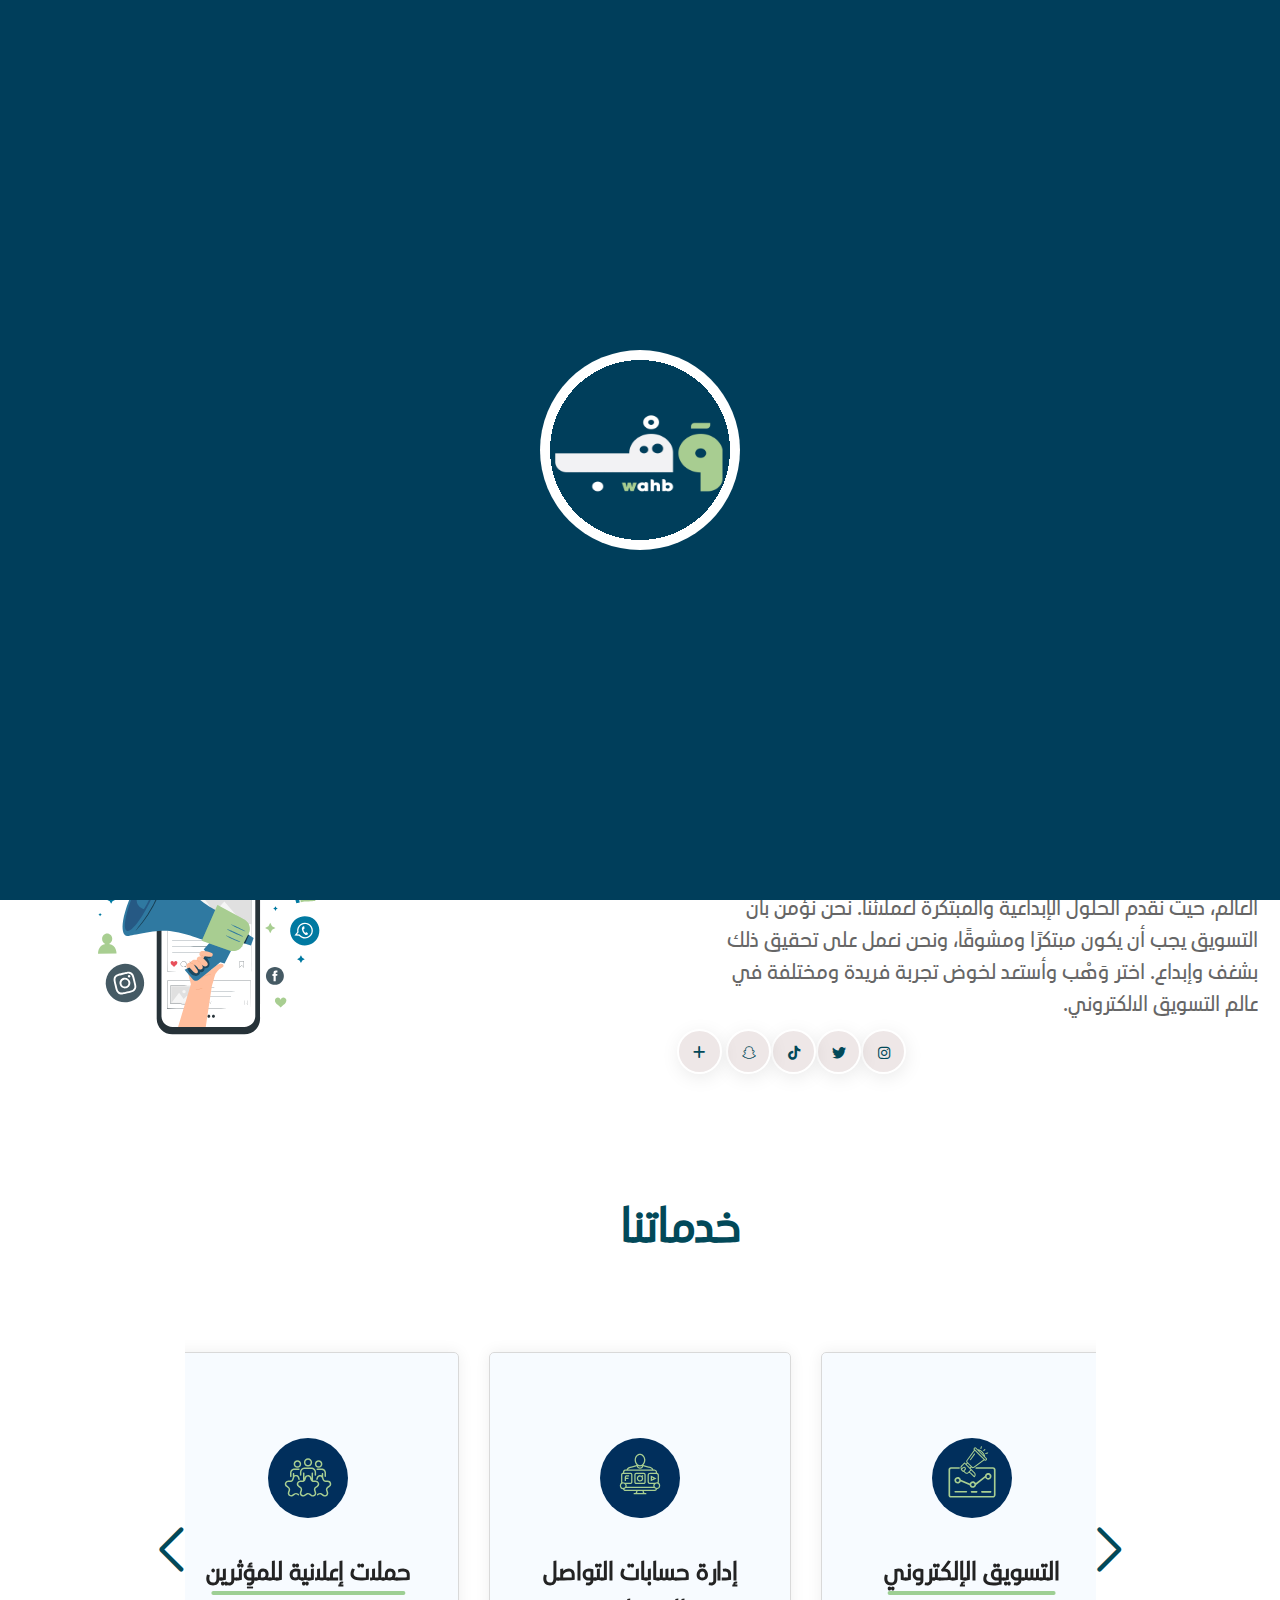
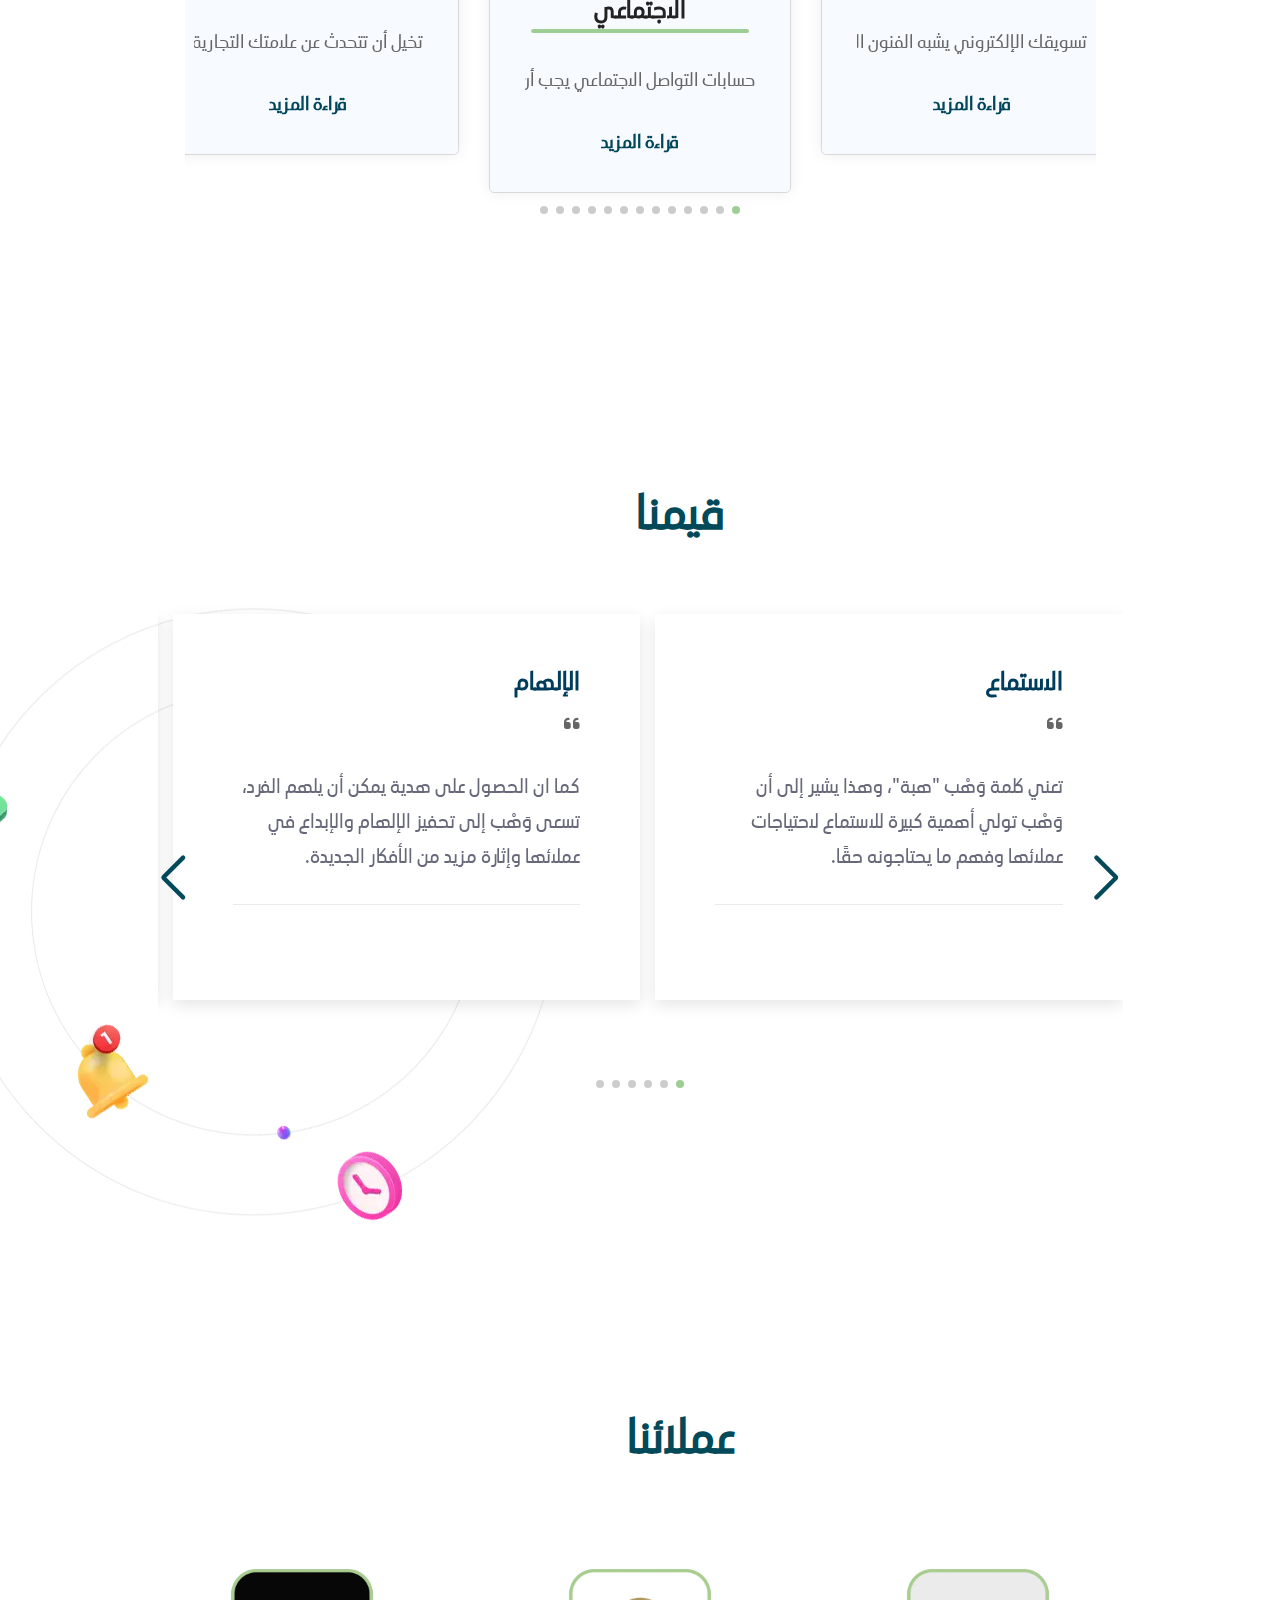
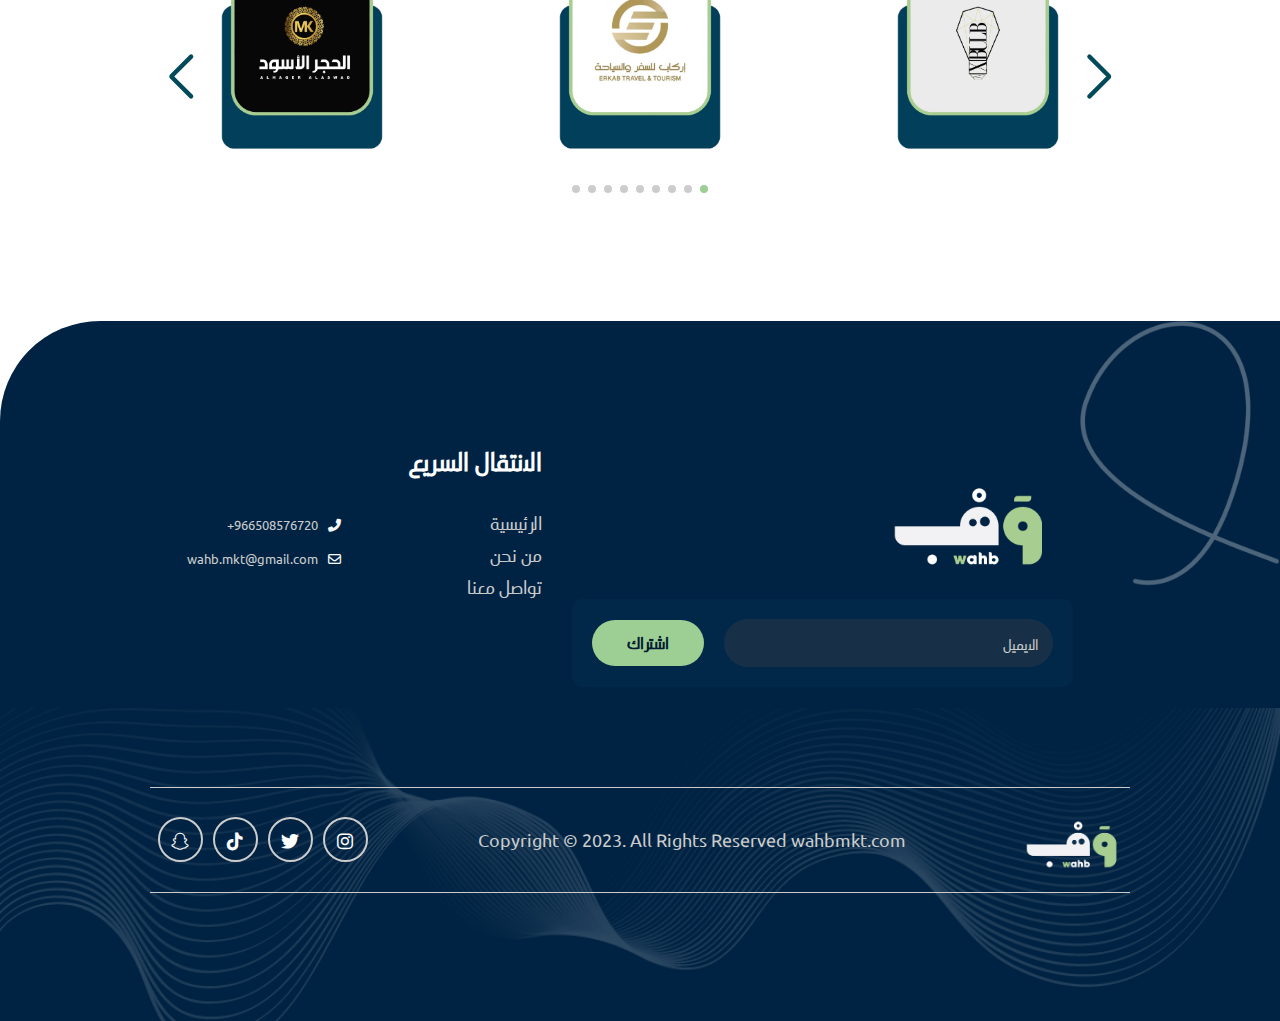
==== index.html @ 96754bde "s" ====
<!DOCTYPE html>
<html lang="ar">
	
	<head>	

	<meta charset="utf-8">
	<meta property="og:country-name" content="Saudi Arabia">
	<meta property="og:site_name" content="موقع وهب">
	<meta property="og:title" content="تسويق الكتروني - كتابة محتوى - تصاميم جرافيكس- ادارة حسابات" />
	<meta property="og:image" content="https://wahbmkt.com/android-chrome-512x512.webp">
	
	<meta http-equiv="x-ua-compatible" content="ie=edge">
	<meta name="viewport" content="width=device-width, initial-scale=1, shrink-to-fit=no">
	<link rel="icon" href="favicon.ico">

	<meta 
		name="description" 
		content="نحن وَهْب، نسعى جاهدين لنكون الهبة التسويقية الأفضل في العالم	حيث نقدم الحلول الإبداعية والمبتكرة لعملائنا. ">
	
	<link rel="shortcut icon" href="https://wahbmkt.com/favicon.ico" />
	<meta name="robots" content="index,follow" />
    <meta property="og:description" content="خدماتنا:
    	التسويق الإلكتروني :[ انشاء حملات اعلانية وادارتها على
    	[قوقل -سناب شات-تيك توك-تويتر-انستقرام-فيسبوك]
    	كتابة المحتوى : [ كتابة محتوى تسويقي للمقاطع - ك" />
    
	<link rel="apple-touch-icon" sizes="180x180" href="apple-touch-icon.png">
	<link rel="icon" type="image/png" sizes="32x32" href="favicon-32x32.png">
	<link rel="icon" type="image/png" sizes="16x16" href="favicon-16x16.png">
	<link rel="manifest" href="/site.webmanifest">
    <link href="assets/css/flaticon.css" rel="stylesheet">
	
	<title> وهب للخدمات التسويقية </title>
	<!-- ========== Start Stylesheet ========== -->
	
	<!-- Google Tag Manager -->
	<script>
	(function(w,d,s,l,i){w[l]=w[l]||[];w[l].push({'gtm.start':new Date().getTime(),event:'gtm.js'});var f=d.getElementsByTagName(s)[0],j=d.createElement(s),dl=l!='dataLayer'?'&l='+l:'';j.async=true;j.src='https://www.googletagmanager.com/gtm.js?id='+i+dl;f.parentNode.insertBefore(j,f);})(window,document,'script','dataLayer','GTM-MCKMHBSS');
	</script>
	<!-- End Google Tag Manager -->
	<link href="assets/css/bootstrap.min.css" rel="stylesheet" />
	<link href="assets/css/all.min.css" rel="stylesheet" />
	<link href="assets/css/animate.css" rel="stylesheet" />
	<link href="assets/css/bootstrap-icons.css" rel="stylesheet" />
	<link href="assets/css/bsnav.min.css" rel="stylesheet" />
	<link href="assets/css/swiper-bundle.min.css" rel="stylesheet" />
	<link href="assets/sass/style.css" rel="stylesheet">
	<link href="assets/css/style.css" rel="stylesheet">
	<link href="assets/css/responsive.css" rel="stylesheet" />
	
	<!-- ========== End Stylesheet ========== -->
</head>
<style>
	.review-wpr{
		padding-right:  50px;
		padding-left:  50px;
	}
	.swiper-b{
	left: 0px !important;
	right: 0px ;
	height: 100%;
	top: 0px;
	background-color: white;
}.swiper-b.r0{
	right: 0px !important;
}
	.service-pic-2{
		display: flex;
		justify-content: center;
		align-items: center;
	}
	.service-pic-2 img{
		object-fit: cover;
		max-width: 27rem;
		
		border-radius: 50%;}
	
</style>
	
<div class="preloader-w">
	<img src="assets/img/logo/wh.webp" class="logo-display" alt="thumb">
	<div class="sk-circle">
		<div class="progress-bar preloader">
			<progress id="preloader" min="0" max="100" value="92"></progress>
		  </div>
	</div>
</div>
	

<body id="bdy" class="rtl-mode">	
	
	<script type="application/ld+json">
		{
			"@context" : "https://schema.org",
			"@type" : "WebSite",
			"name" : "موقع وهب",
			"alternateName" : ["شركة وهب , وهب لخدمات التسويق الالكتروني "],
			"url" : "https://wahbmkt.com/",
			
		}
	</script>

	<!-- Google Tag Manager (noscript) -->
	<noscript><iframe src="https://www.googletagmanager.com/ns.html?id=GTM-MCKMHBSS"
		height="0" width="0" style="display:none;visibility:hidden"></iframe></noscript>
	<!-- End Google Tag Manager (noscript) -->
	
	
	<header class="header header-before-off">
		
		<div class="main-wrapper">
			<div role="navigation" class="navbar navbar-expand-lg bsnav bsnav-sticky bsnav-sticky-slide bsnav-transparent">
				<div class="container ">
					<a class="navbar-brand" role="img" aria-labelledby="home page" href="index.html">
						<img src="assets/img/logo/wh.webp" ar class="logo-display" alt="thumb">
						<img src="assets/img/logo/wh.webp" class="logo-scrolled" alt="thumb">
					</a>
					<button class="navbar-toggler toggler-spring"><span class="navbar-toggler-icon"><span class="bty"></span></span></button>
					<div class="collapse navbar-collapse justify-content-md-end">
						<ul class="navbar-nav navbar-mobile ani ani-ul">
							<li class="nav-item dropdown fadeup">
								<a class="nav-link"  aria-labelledby="home page" href="index.html">الرئيسية </a>
							</li>
							<li class="nav-item"><a class="nav-link" aria-labelledby="about us page"  href="about.html">من نحن</a></li>
							<li class="nav-item dropdown fadeup"><a class="nav-link" aria-labelledby="our services and products page" href="services.html">خدماتنا </a></li>
							<li class="nav-item dropdown fadeup"><a class="nav-link" aria-labelledby="our customers reviews page" href="customer.html">عملائنا </a></li>
							<li class="nav-item"><a class="nav-link" aria-labelledby="contact us page" href="contact.html">تواصل معنا</a></li>
							<li class="socials" style="display: flex; column-gap:5px;">
								<a href="https://instagram.com/wahb_ksa"><i class="fab fa-instagram"></i></a>
								<a href="https://twitter.com/wahb_ksa"><i class="fab fa-twitter"></i></a>
								<a aria-labelledby="حساب وهب على تكتوك" href="https://www.tiktok.com/@wahb_ksa"><i class="fab fa-tiktok"></i></a>
								<a style="margin-right: 0px !important;" aria-labelledby="حساب وهب للتسويق الالكتروني على سناب شات" href="https://www.snapchat.com/add/wahb_ksa"><i class="fab fa-snapchat-ghost"></i></a>
							</li>
							<li>
								<div class="content" >
									<a aria-labelledby="instagram account" href="https://instagram.com/wahb_ksa"><i class="fab fa-instagram"></i></a>
									<a aria-labelledby="twitter account" href="https://twitter.com/wahb_ksa"><i class="fab fa-twitter"></i></a>
									<a aria-labelledby="tiktok account" href="https://www.tiktok.com/@wahb_ksa"><i class="fab fa-tiktok"></i></a>
									<a aria-labelledby="snapchat account" href="https://www.snapchat.com/add/wahb_ksa"><i class="fab fa-snapchat-ghost"></i></a>
									<a aria-labelledby="just aplus sign" href="#"><i class="fas fa-plus"></i></a>
								</div>
							</li>
						</ul>
					</div>
					<div class="search-cart nav-profile ml-40">
					</div>
				</div>
			</div>
			<div class="bsnav-mobile">
				<div class="bsnav-mobile-overlay"></div>
				<div class="navbar"></div>
			</div>
		</div>
    </header>
    

	<main class="main">
		
		<!-- Start intro
		============================================= -->
		<div id="hero-area" class="hero-area pos-rel hero-2-before hero-bg" style="background-image: url(assets/img/bg/shape-12.webp)">
			<img src="assets/img/shape/slider-shape-2.webp" alt="no image" class="hero-2-shape-1">
			<img src="assets/img/shape/shape-14.webp" alt="no image" class="hero-2-shape-3">
			<div class="hero-single-2">
				<div class="container">
					<div class="row g-5">
						<div class="col-xl-5">
							<div class="hero-content element-start">
								<div class="hero-content-desc">
									<h2 class="hero-title ani ani-p2">
										وَهْب للخدمات التسويقية 
									</h2>
										<div class="d"></div>
										<p class="mb-40 ani ani-p2">
											 وهْبِك نحو الإبداع والتميز
										</p>
									<div class="btns ani ani-ptn">
										<a aria-labelledby="about us" href="about.html" class="theme-btn">من نحن</a>
										<a aria-labelledby="our services and products page" href="services.html" class="theme-btn-s2" style="color: #00305c;">خدماتنا</a>
										<!-- <img class="vector-1"  src="assets/images/vector/vector-1.webp" class="vector-3" alt="no image"> -->
									</div>
								</div>
							</div>
						</div>
						<div class="col-xl-7 pt-s-5">

							<div class="left-hdr-pic pos-rel text-center pl-60 animateup ani ani-p">
								<div class="review-sldr0 swiper">
										<div class="swiper-wrapper">
											
											<div class="swiper-slide">
												<img src="assets/img/vector/vector-1.svg" class="vector-2" alt="no image">
											</div>
										</div>
								</div>
							</div>
						</div>
					</div>
				</div>
			</div>
		</div>

		<!-- about us -->
		<div id="about-area-2" class="about-area-2 pt-5 pos-rel vec">
			<div class="container">
				<div class="about-wpr grid-2" >
					
					<div class="about-right-2 pl-60 ">
						<span class="hero-sub-title text-center text-grad mb-20" style="font-size: 3rem;margin-right: auto;
						margin-left: auto;
						width: 100%;">من نحن</span>
						<h2 class="heading-1">
							 <span></span> 
						</h2>
						<p style="margin-bottom: 1rem !important;">
							نحن وَهْب، نسعى جاهدين لنكون الهبة التسويقية الأفضل في العالم، حيث نقدم الحلول الإبداعية والمبتكرة لعملائنا. نحن نؤمن بأن التسويق يجب أن يكون مبتكرًا ومشوقًا، ونحن نعمل على تحقيق ذلك بشغف وإبداع. اختر وَهْب وأستعد لخوض تجربة فريدة ومختلفة في عالم التسويق الالكتروني. 

						</p>
						<!-- <div class="about-2-opt grid-2">
							
						</div> -->
						<div class="app-user p-0">
							<div class="appuser-text">
								<p class="mb-0">
								</p>
							</div>
							<div class="content" style="display: flex;">
								<li><a href="https://instagram.com/wahb_ksa"><i class="fab fa-instagram"></i></a></li>
								<li><a href="https://twitter.com/wahb_ksa"><i class="fab fa-twitter"></i></a></li>
								<li><a href="https://www.tiktok.com/@wahb_ksa"><i class="fab fa-tiktok"></i></a></li>
								<li><a href="https://www.snapchat.com/add/wahb_ksa"><i class="fab fa-snapchat-ghost"></i></a>
								<a href="#"><i class="fas fa-plus"></i></a>
							</div>
						</div>
					</div>
					<div class="about-left-2 pos-rel pl-50">
						<div class="about-pos-2">
						</div>
						<div class="about-left-2-pic grid-2" >
							<div class="about-left-2-1 text-right">
							</div>
							<div class="about-left-2-2">
								<img src="assets/img/321.svg" class="animateup" alt="no image">
							</div>
						</div>
					</div>
				</div>
			</div>
		</div>

			<!--   خدماتنا    -->
		<div  class="project-area  de-padding">
			<div class="container-sm">
				<div class="row">
					<div class="col-xl-11 offset-xl-3">
						
						<div class="site-title text-center">
							<h2>خدماتنا</h2>
						</div>
					</div>
				</div>

				<div class="ser-wpr">
					<div class="ser-sldr swiper " style="    padding-top: 4rem !important;padding-bottom: 4rem !important;">  
						<div class="swiper-wrapper">



							<div class="swiper-slide">
								<div class="service-box-2">

									<div class="service-desc-2">
										<div class="icon" style="width: 80px;height: 80px;line-height: 80px;">
											<!-- <i class="fi flaticon-people"></i> -->
											<img src="assets/img/svg/التسويق الالكتروني.svg" style="max-width: 70%; margin-bottom:10px;" alt="">
										</div>

									</div>
									<div class="service-desc-2">
										<h4 class="heading-4">										
											
											التسويق الإلكتروني
										</h4>
										<div class="ts">
											تسويقك الإلكتروني يشبه الفنون القتالية، يحتاج إلى الحركات الصحيحة والتركيز المناسب لتحقيق الانتصار! وفي وَهْب، نحن نقدم خدمة التسويق الإلكتروني الإبداعية والمتميزة، لتساعد علامتك التجارية على تحقيق النجاح والانتصار على المنافسين. تواصل معنا الان ودعنا نجعل من علامتك التجارية بطلًا في عالم التسويق الإلكتروني! 
										</div>
										<p>
											
	
										تسويقك الإلكتروني يشبه الفنون القتالية، يحتاج إلى الحركات الصحيحة والتركيز المناسب لتحقيق الانتصار! وفي وَهْب، نحن نقدم خدمة التسويق الإلكتروني الإبداعية والمتميزة، لتساعد علامتك التجارية على تحقيق النجاح والانتصار على المنافسين. تواصل معنا الان ودعنا نجعل من علامتك التجارية بطلًا في عالم التسويق الإلكتروني! 
										</p>
										<a href="services.html" class="c-green">قراءة المزيد</a>
									</div>
									<div class="hover-grid">
										<span></span>
										<span></span>
										<span></span>
									</div>
								</div>
							</div>

							<div class="swiper-slide">
								<div class="service-box-2">
									<!-- <img src="assets/img/shape/shape-16.webp" class="service-shape-16" alt="no image"> -->

									<div class="service-desc-2">
										<div class="icon" style="width: 80px;height: 80px;line-height: 80px;">
											<img src="assets/img/svg/ادارة حسابات التواصل الاجتماعي.svg" style="max-width: 70%; margin-bottom:8px;" alt="">
											<!-- <i class="fi flaticon-people"></i> -->
										</div>
									</div>
									<div class="service-desc-2">
										<h4 class="heading-4">		
											إدارة حسابات التواصل الاجتماعي								
										</h4>
										<div class="ts">
											حسابات التواصل الاجتماعي يجب أن تكون مثل النجوم اللامعة في السماء، حيث يمكن لجميع الناس رؤيتها والتأمل في جمالها! وفي وَهْب فريقنا المختص يعمل على إبراز جمال علامتك التجارية وزيادة الوعي بها عبر إدارة حساباتك. تواصل معنا الآن وأضف لمعانًا إلى علامتك التجارية واجعلها تتألق في سماء التواصل الاجتماعي!
										</div>
										<p>
											
											حسابات التواصل الاجتماعي يجب أن تكون مثل النجوم اللامعة في السماء، حيث يمكن لجميع الناس رؤيتها والتأمل في جمالها! وفي وَهْب فريقنا المختص يعمل على إبراز جمال علامتك التجارية وزيادة الوعي بها عبر إدارة حساباتك. تواصل معنا الآن وأضف لمعانًا إلى علامتك التجارية واجعلها تتألق في سماء التواصل الاجتماعي!
											
										</p>
										<a href="services.html" class="c-green">قراءة المزيد</a>
									</div>
									<div class="hover-grid">
										<span></span>
										<span></span>
										<span></span>
									</div>
								</div>
							</div>
					
							<div class="swiper-slide">
								<div class="service-box-2">
									

									<div class="service-desc-2">
										<div class="icon" style="width: 80px;height: 80px;line-height: 80px;">
											<img src="assets/img/svg/حملات اعلانية للمؤثرين.svg" style="max-width: 70%; margin-bottom:1px;" alt="">
										</div>
									</div>
									<div class="service-desc-2">
										<h4 class="heading-4">
											
											حملات إعلانية للمؤِثرين
										</h4>
										<div class="ts">
											تخيل أن تتحدث عن علامتك التجارية مع ملايين الأشخاص حول العالم، دون الحاجة إلى الوقوف في الشوارع والصراخ بصوت عالٍ! هذا ما ستحققه معنا في وَهْب، حيث يمكننا العمل مع أفضل المؤثرين في السوق لتصميم حملات إعلانية مبتكرة تصل إلى جمهور واسع ومتنوع. كما نهتم بتحليل السوق ودراسة جمهورك المستهدف ونضمن لك تحقيق أهدافك التجارية بكل سهولة، تواصل معنا الآن ودعنا نجعل علامتك التجارية الأكثر شهرة في عالم المؤثرين !
										</div>
										<p>
											تخيل أن تتحدث عن علامتك التجارية مع ملايين الأشخاص حول العالم، دون الحاجة إلى الوقوف في الشوارع والصراخ بصوت عالٍ! هذا ما ستحققه معنا في وَهْب، حيث يمكننا العمل مع أفضل المؤثرين في السوق لتصميم حملات إعلانية مبتكرة تصل إلى جمهور واسع ومتنوع. كما نهتم بتحليل السوق ودراسة جمهورك المستهدف ونضمن لك تحقيق أهدافك التجارية بكل سهولة، تواصل معنا الآن ودعنا نجعل علامتك التجارية الأكثر شهرة في عالم المؤثرين !
										</p>
										<a href="services.html" class="c-green">قراءة المزيد</a>
									</div>
									<div class="hover-grid">
										<span></span>
										<span></span>
										<span></span>
									</div>
								</div>
							</div>
							
							<div class="swiper-slide">
								<div class="service-box-2">
									<div class="service-desc-2">
										<div class="icon" style="width: 80px;height: 80px;line-height: 80px;">
											<img src="assets/img/svg/انتاج المقاطع الدعائية.svg" style="max-width: 70%; " alt="">

										</div>
									</div>
									<div class="service-desc-2">
										<h4 class="heading-4">
											
											إنتاج المقاطع الدعائية
										</h4>
										<div class="ts">
											إذا كان الإعلان يمثل الجوهر، فإن فيديو دعائي من إنتاجنا يشكل الماسة الثمينة في قلبه! نحن نتميز بأساليب إنتاج متطورة ومبتكرة، ونستخدم الأدوات الإبداعية والتقنيات الحديثة لإنتاج مقاطع فيديو دعائية تجذب الأنظار وتثير الحماسة. ففريقنا يعمل بدأب ليجعل من الإعلان تجربة لا تُنسى، ويضمن لك نجاحاً باهراً في تحقيق أهدافك التجارية. تواصل معنا الآن ودعنا نجعل من علامتك التجارية نجمة في عالم الإعلانات!
										</div>
										<p>
											إذا كان الإعلان يمثل الجوهر، فإن فيديو دعائي من إنتاجنا يشكل الماسة الثمينة في قلبه! نحن نتميز بأساليب إنتاج متطورة ومبتكرة، ونستخدم الأدوات الإبداعية والتقنيات الحديثة لإنتاج مقاطع فيديو دعائية تجذب الأنظار وتثير الحماسة. ففريقنا يعمل بدأب ليجعل من الإعلان تجربة لا تُنسى، ويضمن لك نجاحاً باهراً في تحقيق أهدافك التجارية. تواصل معنا الآن ودعنا نجعل من علامتك التجارية نجمة في عالم الإعلانات!
										</p>
										<a href="services.html" class="c-green">قراءة المزيد</a>
									</div>
									<div class="hover-grid">
										<span></span>
										<span></span>
										<span></span>
									</div>
								</div>
							</div>
							
							<div class="swiper-slide">
								<div class="service-box-2">

									<div class="service-desc-2">
										<div class="icon" style="width: 80px;height: 80px;line-height: 80px;">
											<!-- <i class="fi flaticon-people"></i> -->
											<img src="assets/img/svg/كتابة المحتوى.svg" style="max-width: 70%; margin-left: 3px;" alt="">

										</div>
									</div>
									<div class="service-desc-2">
										<h4 class="heading-4">
											
											كتابة المحتوى
										</h4>
										<div class="ts">
											المحتوى هو الملك، ونحن سنجعله يتحدث عنك بطريقة مميزة وفعالة. اختر خدمة كتابة المحتوى المتميزة من وَهْب وتمتع بمحتوى احترافي يعكس جودة عملك ويجذب جمهورك!
										</div>
										<p>
											المحتوى هو الملك، ونحن سنجعله يتحدث عنك بطريقة مميزة وفعالة. اختر خدمة كتابة المحتوى المتميزة من وَهْب وتمتع بمحتوى احترافي يعكس جودة عملك ويجذب جمهورك!
										</p>
										<a href="services.html" class="c-green">قراءة المزيد</a>
									</div>
									<div class="hover-grid">
										<span></span>
										<span></span>
										<span></span>
									</div>
								</div>
							</div>
							
							<div class="swiper-slide">
								<div class="service-box-2">
									
									<div class="service-desc-2">
										<div class="icon" style="width: 80px;height: 80px;line-height: 80px;">
											<!-- <i class="fi flaticon-people"></i> -->
											<img src="assets/img/svg/Svg graphics .svg" style="max-width: 70%;" alt="">

										</div>
									</div>
									<div class="service-desc-2">
										<h4 class="heading-4">
											
											التصميم الجرافيكي
										</h4>
										<div class="ts">
											التصميم الجرافيكي هو لغة الألوان والصور التي تتحدث بشكل عالي الجمالية، وفي وَهْب نحن نوفر خدمة التصميم الجرافيكي الإبداعية والمتميزة لنصنع لك أعمال فنية تتحدث بلغة الجمال! تواصل معنا الآن ودعنا نخرج أفضل إصدار لفكرتك!
										</div>
										<p>
											التصميم الجرافيكي هو لغة الألوان والصور التي تتحدث بشكل عالي الجمالية، وفي وَهْب نحن نوفر خدمة التصميم الجرافيكي الإبداعية والمتميزة لنصنع لك أعمال فنية تتحدث بلغة الجمال! تواصل معنا الآن ودعنا نخرج أفضل إصدار لفكرتك!
										</p>
										<a href="services.html" class="c-green">قراءة المزيد</a>
									</div>
									<div class="hover-grid">
										<span></span>
										<span></span>
										<span></span>
									</div>
								</div>
							</div>
							
							<div class="swiper-slide">
								<div class="service-box-2">
									
									<div class="service-desc-2">
										<div class="icon" style="width: 80px;height: 80px;line-height: 80px;">
											<!-- <i class="fi flaticon-people"></i> -->
											<img src="assets/img/svg/تصميم الهوية البصرية.svg" style="max-width: 70%;" alt="">

										</div>
									</div>
									<div class="service-desc-2">
										<h4 class="heading-4">
											
											تصميم الهوية البصرية
										</h4>
										<div class="ts">
											في عالم الأعمال، يعتمد النجاح على قدرة العلامات التجارية على التميز والتفرد. وهو ما يمكن تحقيقه من خلال تصميم هوية بصرية فريدة ومتميزة. لذلك، تقدم وَهْب خدمة تصميم الهوية البصرية التي تعتمد على الإبداع والابتكار لخلق هويات بصرية تعكس شخصية علامتك التجارية وتجذب العملاء بشكل مستمر. تواصل معنا الآن لتحويل علامتك التجارية إلى شيء مميز لا يُنسى!
										</div>
										<p>
											في عالم الأعمال، يعتمد النجاح على قدرة العلامات التجارية على التميز والتفرد. وهو ما يمكن تحقيقه من خلال تصميم هوية بصرية فريدة ومتميزة. لذلك، تقدم وَهْب خدمة تصميم الهوية البصرية التي تعتمد على الإبداع والابتكار لخلق هويات بصرية تعكس شخصية علامتك التجارية وتجذب العملاء بشكل مستمر. تواصل معنا الآن لتحويل علامتك التجارية إلى شيء مميز لا يُنسى!
										</p>
										<a href="services.html" class="c-green">قراءة المزيد</a>
									</div>
									<div class="hover-grid">
										<span></span>
										<span></span>
										<span></span>
									</div>
								</div>
							</div>
							
							<div class="swiper-slide">
								<div class="service-box-2">
									
									
									<div class="service-desc-2">
										<div class="icon" style="width: 80px;height: 80px;line-height: 80px;">
											<!-- <i class="fi flaticon-people"></i> -->
											<img src="assets/img/svg/الموشن جرافيك.svg" style="max-width: 70%;" alt="">

										</div>
									</div>
									<div class="service-desc-2">
										<h4 class="heading-4">
											الموشن جرافيك
	
										</h4>
										<div class="ts">
											اذا كانت صورة تساوي ألف كلمة، فإن الموشن جرافيك يساوي مليون كلمة! وفي وَهْب، نحن نساعدك على تحويل أفكارك إلى قصص جذابة وممتعة للجمهور، اختر خدمة الموشن جرافيك الإبداعية والفريدة واجعل رسالتك تلمع ببريق الموشن جرافيك!
										</div>
										<p>
											اذا كانت صورة تساوي ألف كلمة، فإن الموشن جرافيك يساوي مليون كلمة! وفي وَهْب، نحن نساعدك على تحويل أفكارك إلى قصص جذابة وممتعة للجمهور، اختر خدمة الموشن جرافيك الإبداعية والفريدة واجعل رسالتك تلمع ببريق الموشن جرافيك!
										</p>
										<a href="services.html" class="c-green">قراءة المزيد</a>
									</div>
									<div class="hover-grid">
										<span></span>
										<span></span>
										<span></span>
									</div>
								</div>
							</div>
							
							<div class="swiper-slide">
								<div class="service-box-2">
								
									<div class="service-desc-2">
										<div class="icon" style="width: 80px;height: 80px;line-height: 80px;">
											<!-- <i class="fi flaticon-people"></i> -->
											<img src="assets/img/svg/الاعمال ثلاثية الابعاد.svg" style="max-width: 70%;" alt="">
										</div>
									</div>
									<div class="service-desc-2">
										<h4 class="heading-4">
											
											الأعمال ثلاثية الأبعاد (3D)
										</h4>
										<div class="ts">
											لم يعد العالم ثنائي الأبعاد كافيًا لنا! فريق وَهْب يقدم لكم خدمات الـ 3D التي تجعل أعمالكم تتحرك وتتنفس! نحن نتخصص في إنشاء نماذج ثلاثية الأبعاد لمنتجاتكم وتصاميمكم، وإضافة الرسوم المتحركة الثلاثية الأبعاد إلى مقاطع الفيديو والإعلانات. ولكن احذروا، فإن العملاء قد يجدوا أنفسهم يتوهمون بأنهم دخلوا عالمًا جديدًا تمامًا! انضموا إلى وَهْب الآن واتركوا لنا إضفاء الحيوية اللازمة على أعمالكم!
										</div>
										<p>
											لم يعد العالم ثنائي الأبعاد كافيًا لنا! فريق وَهْب يقدم لكم خدمات الـ 3D التي تجعل أعمالكم تتحرك وتتنفس! نحن نتخصص في إنشاء نماذج ثلاثية الأبعاد لمنتجاتكم وتصاميمكم، وإضافة الرسوم المتحركة الثلاثية الأبعاد إلى مقاطع الفيديو والإعلانات. ولكن احذروا، فإن العملاء قد يجدوا أنفسهم يتوهمون بأنهم دخلوا عالمًا جديدًا تمامًا! انضموا إلى وَهْب الآن واتركوا لنا إضفاء الحيوية اللازمة على أعمالكم!
										</p>
										<a href="services.html" class="c-green">قراءة المزيد</a>
									</div>
									<div class="hover-grid">
										<span></span>
										<span></span>
										<span></span>
									</div>
								</div>
							</div>
							
							<div class="swiper-slide">
								<div class="service-box-2">
									
									<div class="service-desc-2">
										<div class="icon" style="width: 80px;height: 80px;line-height: 80px;">
											<!-- <i class="fi flaticon-people"></i> -->
											<img src="assets/img/svg/المونتاج.svg" style="max-width: 70%;" alt="">
										</div>
									</div>
									<div class="service-desc-2">
										<h4 class="heading-4">
											
											المونتاج
										</h4>
										<div class="ts">
											المونتاج يشبه السحر، يحتاج إلى الخيال والإبداع لتحويل اللقطات العادية إلى شيء سحري! وفي وَهْب، نحن نقدم خدمة المونتاج الإبداعية والمتميزة، لنحول مقاطع الفيديو إلى حكاية سحرية تأسر الجمهور! تواصل معنا الآن ودعنا نجعل من مقاطعك سحرًا يستحيل نسيانه! 
										</div>
										<p>
											المونتاج يشبه السحر، يحتاج إلى الخيال والإبداع لتحويل اللقطات العادية إلى شيء سحري! وفي وَهْب، نحن نقدم خدمة المونتاج الإبداعية والمتميزة، لنحول مقاطع الفيديو إلى حكاية سحرية تأسر الجمهور! تواصل معنا الآن ودعنا نجعل من مقاطعك سحرًا يستحيل نسيانه! 
										</p>
										<a href="services.html" class="c-green">قراءة المزيد</a>
									</div>
									<div class="hover-grid">
										<span></span>
										<span></span>
										<span></span>
									</div>
								</div>
							</div>
							
							<div class="swiper-slide">
								<div class="service-box-2">
									
									
									<div class="service-desc-2">
										<div class="icon" style="width: 80px;height: 80px;line-height: 80px;">
											<img src="assets/img/svg/Svg sounds.svg" style="max-width: 70%;" alt="">
											<!-- <i class="fi flaticon-people"></i> -->
										</div>
									</div>
									<div class="service-desc-2">
										<h4 class="heading-4">
											
											التعليق الصوتي
										</h4>
										<div class="ts">
											يقولون إن الصوت هو شيء يمكن أن يغير المزاج ويروي القصص، وفي وَهْب نحن نقدم خدمة التعليق الصوتي الإبداعية والمميزة لنجعل من فيديوهاتك قصصًا تروى بأفضل الأصوات! تواصل معنا الآن ودعنا نخرج أفضل إصدار لصوت علامتك التجارية!
										</div>
										<p>
											يقولون إن الصوت هو شيء يمكن أن يغير المزاج ويروي القصص، وفي وَهْب نحن نقدم خدمة التعليق الصوتي الإبداعية والمميزة لنجعل من فيديوهاتك قصصًا تروى بأفضل الأصوات! تواصل معنا الآن ودعنا نخرج أفضل إصدار لصوت علامتك التجارية!
	
										</p>
										<a href="services.html" class="c-green">قراءة المزيد</a>
									</div>
									<div class="hover-grid">
										<span></span>
										<span></span>
										<span></span>
									</div>
								</div>
							</div>
							
							<div class="swiper-slide">
								<div class="service-box-2">
								
									
									<div class="service-desc-2">
										<div class="icon" style="width: 80px;height: 80px;line-height: 80px;">
											<img src="assets/img/svg/ادارة المتاجر الالكترونية.svg" style="max-width: 70%;" alt="">
											<!-- <i class="fi flaticon-people"></i> -->
										</div>
									</div>
									<div class="service-desc-2">
										<h4 class="heading-4">
											إنشاء وإدارة المتاجر الإلكترونية
										</h4>
										<div class="ts">
											في عالم التجارة الإلكترونية، النجاح يكمن في زيادة المبيعات وتحقيق الأرباح، وفي وَهْب نحرص على تحقيق هذا الهدف بخدماتنا المتميزة في انشاء وادارة المتاجر الإلكترونية. فريقنا الخبير يعمل على تصميم متجر إلكتروني يجذب العملاء ويزيد من مبيعاتك، كما يقدم خدمات إدارة المتاجر الإلكترونية بكفاءة عالية لتحقيق النجاح الفعال في عالم التجارة الإلكترونية. انضم إلينا اليوم واستفد من خبرتنا وإبداعنا في رفع مبيعات متجرك الإلكتروني وتحقيق النجاح المذهل في عالم التجارة الإلكترونية!
										</div>
										<p>
	
											في عالم التجارة الإلكترونية، النجاح يكمن في زيادة المبيعات وتحقيق الأرباح، وفي وَهْب نحرص على تحقيق هذا الهدف بخدماتنا المتميزة في انشاء وادارة المتاجر الإلكترونية. فريقنا الخبير يعمل على تصميم متجر إلكتروني يجذب العملاء ويزيد من مبيعاتك، كما يقدم خدمات إدارة المتاجر الإلكترونية بكفاءة عالية لتحقيق النجاح الفعال في عالم التجارة الإلكترونية. انضم إلينا اليوم واستفد من خبرتنا وإبداعنا في رفع مبيعات متجرك الإلكتروني وتحقيق النجاح المذهل في عالم التجارة الإلكترونية!
										</p>
										<a href="services.html" class="c-green">قراءة المزيد</a>
									</div>
									<div class="hover-grid">
										<span></span>
										<span></span>
										<span></span>
									</div>
								</div>
							</div>
							
							<div class="swiper-slide">
								<div class="service-box-2">
									
									<div class="service-desc-2">
										<div class="icon" style="width: 80px;height: 80px;line-height: 80px;">
											<img src="assets/img/svg/تصميم وتطوير المواقع الالكترونية.svg" style="max-width: 70%;" alt="">
											<!-- <i class="fi flaticon-people"></i> -->
										</div>
									</div>
									<div class="service-desc-2">
										<h4 class="heading-4">
											تصميم وتطوير المواقع الإلكترونية
	
										</h4>
										<div class="ts">
											كل موقع إلكتروني يحمل قصة، ونحن في وَهْب نسعى جاهدين لتصميم مواقع إلكترونية تحمل قصتك وتعبر عن هويتك التجارية بأفضل شكل ممكن. فنحن نؤمن بأن تصميم المواقع الإلكترونية ليس مجرد كود وتصميم، بل هو فن يحتاج إلى خبرة وإبداع. انضم إلى عملائنا المميزين ودعنا نصمم لك موقعًا إلكترونيًا استثنائيًا يناسب احتياجاتك ويجذب زوارك!
										</div>
										<p>
											كل موقع إلكتروني يحمل قصة، ونحن في وَهْب نسعى جاهدين لتصميم مواقع إلكترونية تحمل قصتك وتعبر عن هويتك التجارية بأفضل شكل ممكن. فنحن نؤمن بأن تصميم المواقع الإلكترونية ليس مجرد كود وتصميم، بل هو فن يحتاج إلى خبرة وإبداع. انضم إلى عملائنا المميزين ودعنا نصمم لك موقعًا إلكترونيًا استثنائيًا يناسب احتياجاتك ويجذب زوارك!
	
										</p>
										<a href="services.html" class="c-green">قراءة المزيد</a>
									</div>
									<div class="hover-grid">
										<span></span>
										<span></span>
										<span></span>
									</div>
								</div>
							</div> 
						</div>
						<div class="swiper-pagination" style="margin-bottom: 0px;"></div>
						<div class="swiper-button-next pro swiper-b"></div>
						<div class="swiper-button-prev pro swiper-b r0" ></div>
					</div>
				</div>
			</div>
		</div>


			<!--   قيمنا    -->
		<div class="review-area de-padding pos-rel">
			<div class="container-sm">
				<div class="row">
					<div class="col-lg-11">
						<div class="site-title text-center">
							<h2>قيمنا</h2>
						</div>
					</div>
				</div>
			</div>
			<div class="container  pos-rel">
				<img src="assets/img/bg/bg-review-1.webp" alt="no image" class="review-shape round-move">
				<div class="row">
					<div class="col-xl-12">
						<div class="review-sldr swiper">
							<!-- Additional required wrapper -->
							<div class="swiper-wrapper">
								<!-- Single Item -->
								<div class="swiper-slide">
									<div class="review-single">
										<div class="review-bottom">
											<div class="review-bio">
												<h4 class="heading-4">الاستماع</h4>
												<!-- <span>CEO &amp; Founder</span> -->
											</div>
										</div>
										<div class="qoute-icon">
											<i class="fa-solid fa-quote-left"></i>
											<!-- <img src="assets//img/icon/icon-quote.webp" alt="no image"> -->
										</div>
										<p class="review-text">
											تعني كلمة وَهْب "هبة"، وهذا يشير إلى أن وَهْب تولي أهمية كبيرة للاستماع لاحتياجات عملائها وفهم ما يحتاجونه حقًا.

										</p>
									</div>
								</div>
								<div class="swiper-slide">
									<div class="review-single">
										<div class="review-bottom">
											<div class="review-bio">
												<h4 class="heading-4">الإلهام</h4>
												<!-- <span>CEO &amp; Founder</span> -->
											</div>
										</div>
										<div class="qoute-icon">
											<!-- <img src="assets//img/icon/icon-quote.webp" alt="no image"> -->
											<i class="fa-solid fa-quote-left"></i>
										</div>
										<p class="review-text">
											كما ان الحصول على هدية يمكن أن يلهم الفرد، تسعى وَهْب إلى تحفيز الإلهام والإبداع في عملائها وإثارة مزيد من الأفكار الجديدة.
										</p>
									</div>
								</div>
								<div class="swiper-slide">
									<div class="review-single">
										<div class="review-bottom">
											<div class="review-bio">
												<h4 class="heading-4">الجودة</h4>
												<!-- <span>CEO &amp; Founder</span> -->
											</div>
										</div>
										<div class="qoute-icon">
											<!-- <img src="assets//img/icon/icon-quote.webp" alt="no image"> -->
											<i class="fa-solid fa-quote-left"></i>
										</div>
										<p class="review-text">
											تتطلع وَهْب إلى تقديم خدمات عالية الجودة وتحقيق أعلى مستويات الأداء الممكنة في كل ما تقوم به.

										</p>
									</div>
								</div>
								<div class="swiper-slide">
									<div class="review-single">
										<div class="review-bottom">
											<div class="review-bio">
												<h4 class="heading-4">التناغم</h4>
												<!-- <span>CEO &amp; Founder</span> -->
											</div>
										</div>
										<div class="qoute-icon">
											<!-- <img src="assets//img/icon/icon-quote.webp" alt="no image"> -->
											<i class="fa-solid fa-quote-left"></i>
										</div>
										<p class="review-text">
											في وَهْب نحن نؤمن بأهمية التناغم ونسعى لتحقيقه من خلال التواصل والتفاعل الإيجابي والعمل الجماعي لنحقق أعلى معايير النجاح والتميز.

										</p>
									</div>
								</div>
								<div class="swiper-slide">
									<div class="review-single">
										<div class="review-bottom">
											<div class="review-bio">
												<h4 class="heading-4">الابتكار</h4>
												<!-- <span>CEO &amp; Founder</span> -->
											</div>
										</div>
										<div class="qoute-icon">
											<!-- <img src="assets//img/icon/icon-quote.webp" alt="no image"> -->
											<i class="fa-solid fa-quote-left"></i>
										</div>
										<p class="review-text">
											تسعى وَهْب إلى تقديم حلول إبداعية ومبتكرة لمواجهة التحديات التسويقية الحالية وتحقيق أهداف العملاء في أفضل الطرق الممكنة.

										</p>
									</div>
								</div>
								<div class="swiper-slide">
									<div class="review-single">
										<div class="review-bottom">
											<div class="review-bio">
												<h4 class="heading-4">الشفافية</h4>
												<!-- <span>CEO &amp; Founder</span> -->
											</div>
										</div>
										<div class="qoute-icon">
											<!-- <img src="assets//img/icon/icon-quote.webp" alt="no image"> -->
											<i class="fa-solid fa-quote-left"></i>
										</div>
										<p class="review-text">
											تعمل وَهْب بشفافية عالية في كل ما تفعله وتعمل على بناء علاقات قوية ومستدامة مع عملائها وشركائها.

										</p>
									</div>
								</div>
								<!-- End Single Item -->
							</div>
							<!-- Pagination -->
							<div class="swiper-pagination" style="margin-bottom: 5rem;"></div>
						</div>
					</div>
				</div>
				<div class="swiper-button-next"></div>
				<div class="swiper-button-prev"></div>
			</div>        
		</div>







			<!-- عملائنا -->
		<div id="ser-area" class="project-area  de-padding">
			<div class="container">
				
				<div class="row">
					<div class="col-xl-11 offset-xl-3">
						<div class="site-title text-center">
							<h2>عملائنا</h2>
							<p class="mb-0">
							</p>
						</div>
					</div>
				</div>
				<div class="project-wpr" style="    transform: translate(0%,7%);">
					<div class="swiper project-sldr0">
						<div class="swiper-wrapper">
	
							<div class="swiper-slide">
								<div class="service-pic-2">
									<img src="assets/img/customers/1.1.webp" alt="no image">
								</div>
							</div>
							
							<div class="swiper-slide">
								<div class="service-pic-2">
									<img src="assets/img/customers/2.1.webp" alt="no image">
								</div>
							</div>
							
							<div class="swiper-slide">
								<div class="service-pic-2">
									<img src="assets/img/customers/3.1.webp" alt="no image">
								</div>
							</div>
							
							<div class="swiper-slide">
								<div class="service-pic-2">
									<img src="assets/img/customers/4.1.webp" alt="no image">
								</div>
							</div>
							
							<div class="swiper-slide">
								<div class="service-pic-2">
									<img src="assets/img/customers/5.1.webp" alt="no image">
								</div>
							</div>

							
							<div class="swiper-slide">
								<div class="service-pic-2">
									<img src="assets/img/customers/6.1.webp" alt="no image">
								</div>
							</div>
							
							<div class="swiper-slide">
								<div class="service-pic-2">
									<img src="assets/img/customers/7.1.webp" alt="no image">
								</div>
							</div>
							
							<div class="swiper-slide">
								<div class="service-pic-2">
									<img src="assets/img/customers/8.1.webp" alt="no image">
								</div>
							</div>
							
							<div class="swiper-slide">
								<div class="service-pic-2">
									<img src="assets/img/customers/9.1.webp" alt="no image">
								</div>
							</div>

							<!-- <div class="swiper-pagination" style="margin-bottom: 5rem;"></div> -->
							
						</div>
						<div class="swiper-pagination" ></div>
						<div class="swiper-button-next"></div>
						<div class="swiper-button-prev"></div>
					</div>
				</div>
			</div>
		</div>

		
	</main>	
	<footer class="footer  text-light de-padding pos-rel overflow-hidden hero-bg">
		<img src="assets/img/bg/bg-layered.webp" alt="no image" class="footer-shape">
		<img src="assets/img/shape/shape-14.webp" class="shape-14" alt="no image">
		<div class="container">
			<div class="row g-5">
				<div class="col-xl-7 col-lg-6 col-md-6">
					<div class="footer-widget pr-50">
						<div class="recent-post-wrp grid-2">
							<div class="footer-recent-post-single">
								<div class="recent-post-pic">
									<img src="assets/img/logo/wh.webp" style="height: 100px;" alt="no image">
								</div>
								<div class="recent-post-desc">
									<h5 class="heading-5">
										
									</h5>
									<span class="recent-post-date"></span>
								</div>
							</div>
							
						</div>
						<div class="subscribe-area mt-10">
							<form>
								<input type="text" class="input-style-4" placeholder="الايميل">
								<button type="submit" class="btn-1 btn-circle btn-sm">اشتراك</button>
							</form>
						</div>
					</div>
				</div>
				<div class="col-xl-5 col-lg-6 col-md-6">
					<div class="footer-widget footer-link">
						<h4 class="footer-widget-title">الانتقال السريع</h4>
						<ul class="footer-list column-2">
							<li><a href="#index.html">الرئيسية </a></li>
							<li><a href="#about.html">من نحن</a></li>
							<li><a href="https://wa.me/message/UZQLUP67WB2CK1">تواصل معنا</a></li>
							<li><i class="fas fa-phone-alt" style="padding-left: 10px;font-size: 13px;"></i><a style="font-size: 13px;" href="tel:0532085179">966508576720+</a></li>
							<li><i class="far fa-envelope" style="padding-left: 10px; font-size: 13px;"></i><a style="font-size: 13px;" href="mailto:wahb.mkt@gmail.com">wahb.mkt@gmail.com</a></li>
							<!-- <li><a href="contact.html">دعم </a></li> -->
						</ul>
					</div>
				</div>
			</div>
		</div>
		<div class="copyright mt-100">
			<div class="container">
				<div class="copyright-element d-flex align-items-center justify-content-between">
					<div class="footer-logo">
						<img src="assets/img/logo/wh.webp" alt="no image">
					</div>
					<p class="mb-0">Copyright © 2023. All Rights Reserved wahbmkt.com</p>
					<ul class="footer-social">
						<!-- <li><a href="#"><i class="fab fa-facebook-f"></i></a></li> -->
						<li><a href="https://instagram.com/wahb_ksa"><i class="fab fa-instagram"></i></a></li>
						<li><a href="https://twitter.com/wahb_ksa"><i class="fab fa-twitter"></i></a></li>
						<li><a href="https://www.tiktok.com/@wahb_ksa"><i class="fab fa-tiktok"></i></a></li>
						<li><a href="https://www.snapchat.com/add/wahb_ksa"><i class="fab fa-snapchat-ghost"></i></a>
						</li>
					</ul>
				</div>
			</div>
		</div>
	</footer>


	<a href="https://wa.me/message/UZQLUP67WB2CK1"  id="scrtop" class="smooth-menu">
		<img src="assets/img/whts.webp" alt="" srcset="">
	</a>

	<script src="assets/js/jquery-3.6.0.min.js"></script>
	<!-- <script src="assets/js/bootstrap.min.js"></script> -->
	<script src="assets/js/bsnav.min.js"></script>
	<script src=" assets/js/wow.min.js"></script>
	<script src=" assets/js/count-to.js"></script>
	<script src=" assets/js/jquery.easypiechart.js"></script>
	<script src=" assets/js/typed.js"></script>
	<script src=" assets/js/jquery.appear.js"></script>
	<script src=" assets/js/swiper-bundle.min.js"></script>
	<script src="assets/js/main.js"></script>
</body>

</html>
---- assets/css/flaticon.css ----
/*
  	Flaticon icon font: Flaticon
  	Creation date: 16/01/2018 11:04
  	*/

@font-face {
  font-family: "Flaticon";
  src: url("../fonts/Flaticon.eot");
  src: url("../fonts/Flaticon.eot?#iefix") format("embedded-opentype"),
       url("../fonts/Flaticon.woff") format("woff"),
       url("../fonts/Flaticon.ttf") format("truetype"),
       url("../fonts/Flaticon.svg#Flaticon") format("svg");
  font-weight: normal;
  font-style: normal;
}

@media screen and (-webkit-min-device-pixel-ratio:0) {
  @font-face {
    font-family: "Flaticon";
    src: url("../fonts/Flaticon.svg#Flaticon") format("svg");
  }
}

[class^="flaticon-"]:before, [class*=" flaticon-"]:before,
[class^="flaticon-"]:after, [class*=" flaticon-"]:after {   
  font-family: Flaticon;
        font-size: 20px;
font-style: normal;
margin-left: 20px;
}

.flaticon-technology:before { content: "\f100"; }
.flaticon-time:before { content: "\f101"; }
.flaticon-idea:before { content: "\f102"; }
.flaticon-phone-call:before { content: "\f103"; }
.flaticon-arrows:before { content: "\f104"; }
.flaticon-clock:before { content: "\f105"; }
.flaticon-internet:before { content: "\f106"; }
.flaticon-team:before { content: "\f107"; }
.flaticon-presentation:before { content: "\f108"; }
.flaticon-handshake:before { content: "\f109"; }
.flaticon-target:before { content: "\f10a"; }
.flaticon-people:before { content: "\f10b"; }
.flaticon-creativity:before { content: "\f10c"; }
.flaticon-diamond:before { content: "\f10d"; }
.flaticon-computer:before { content: "\f10e"; }
.flaticon-credit-card:before { content: "\f10f"; }
.flaticon-calculator:before { content: "\f110"; }
.flaticon-wallet:before { content: "\f111"; }
.flaticon-balance:before { content: "\f112"; }
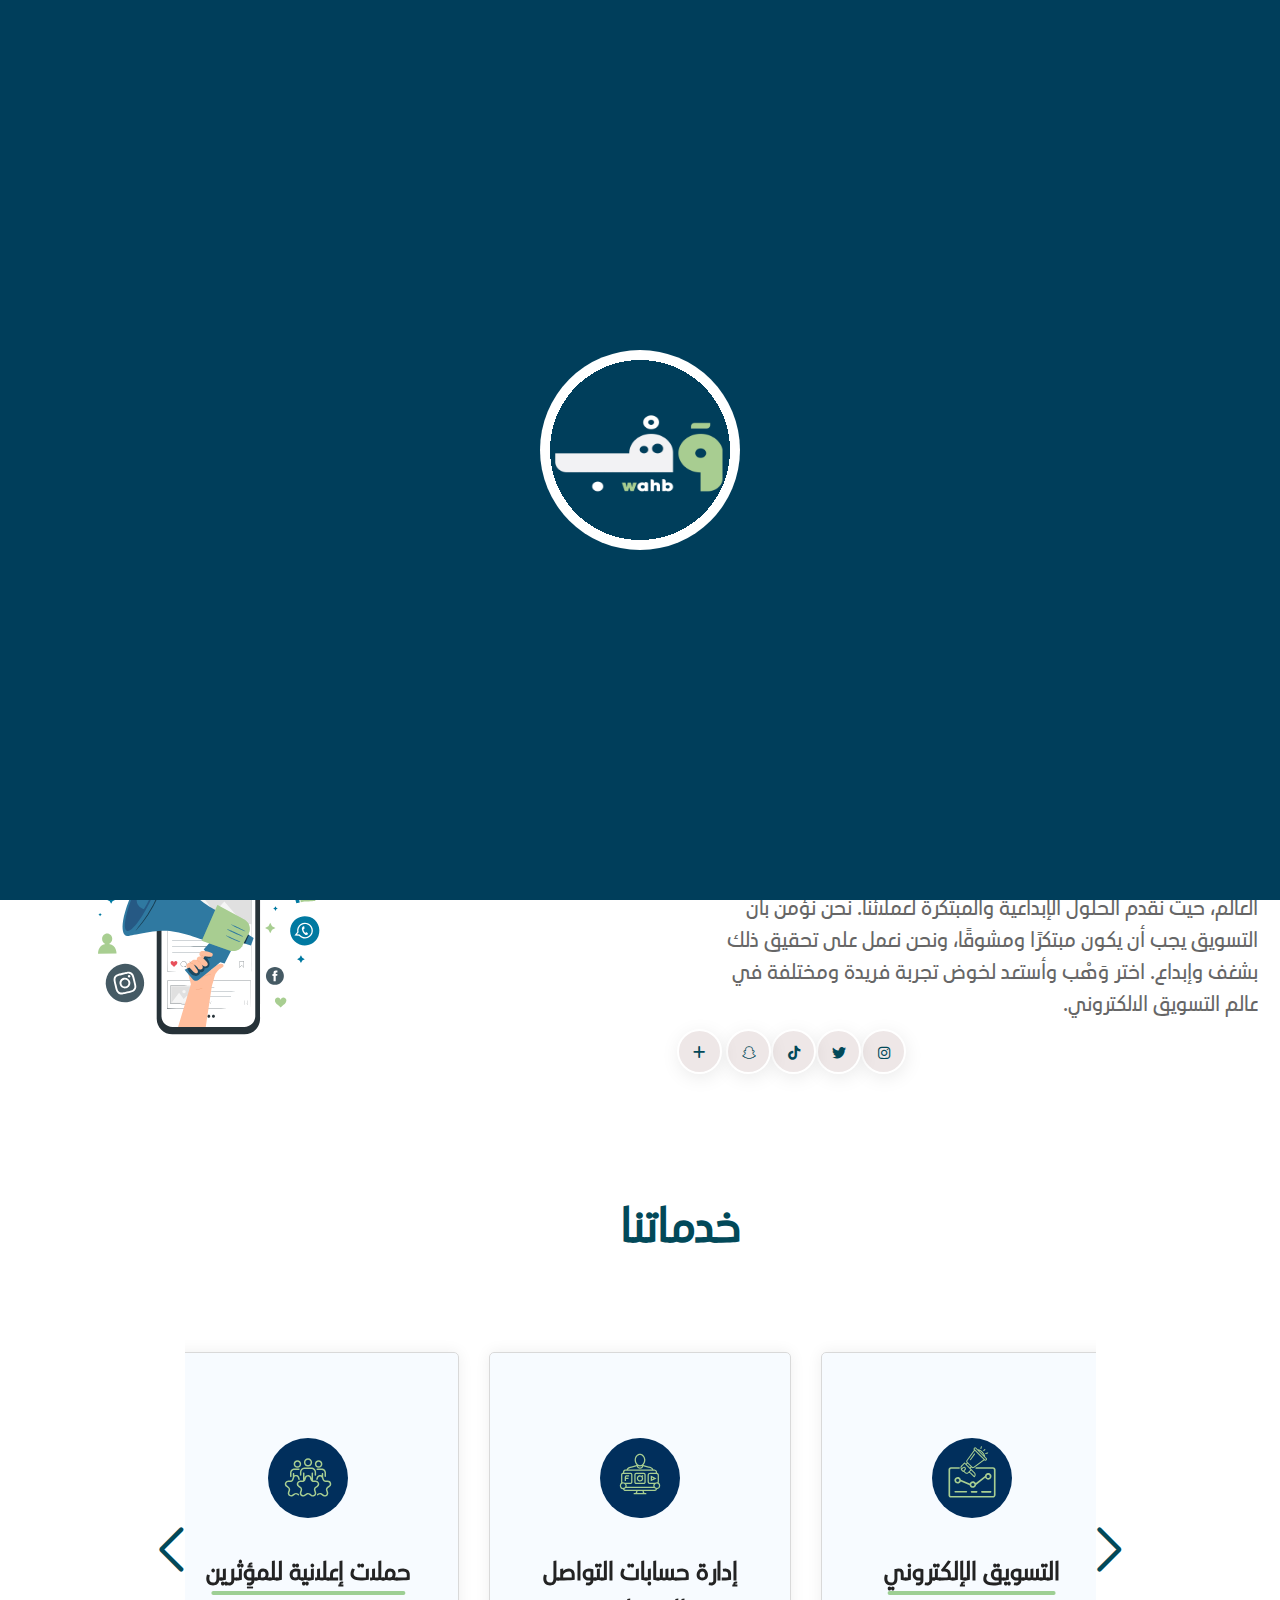
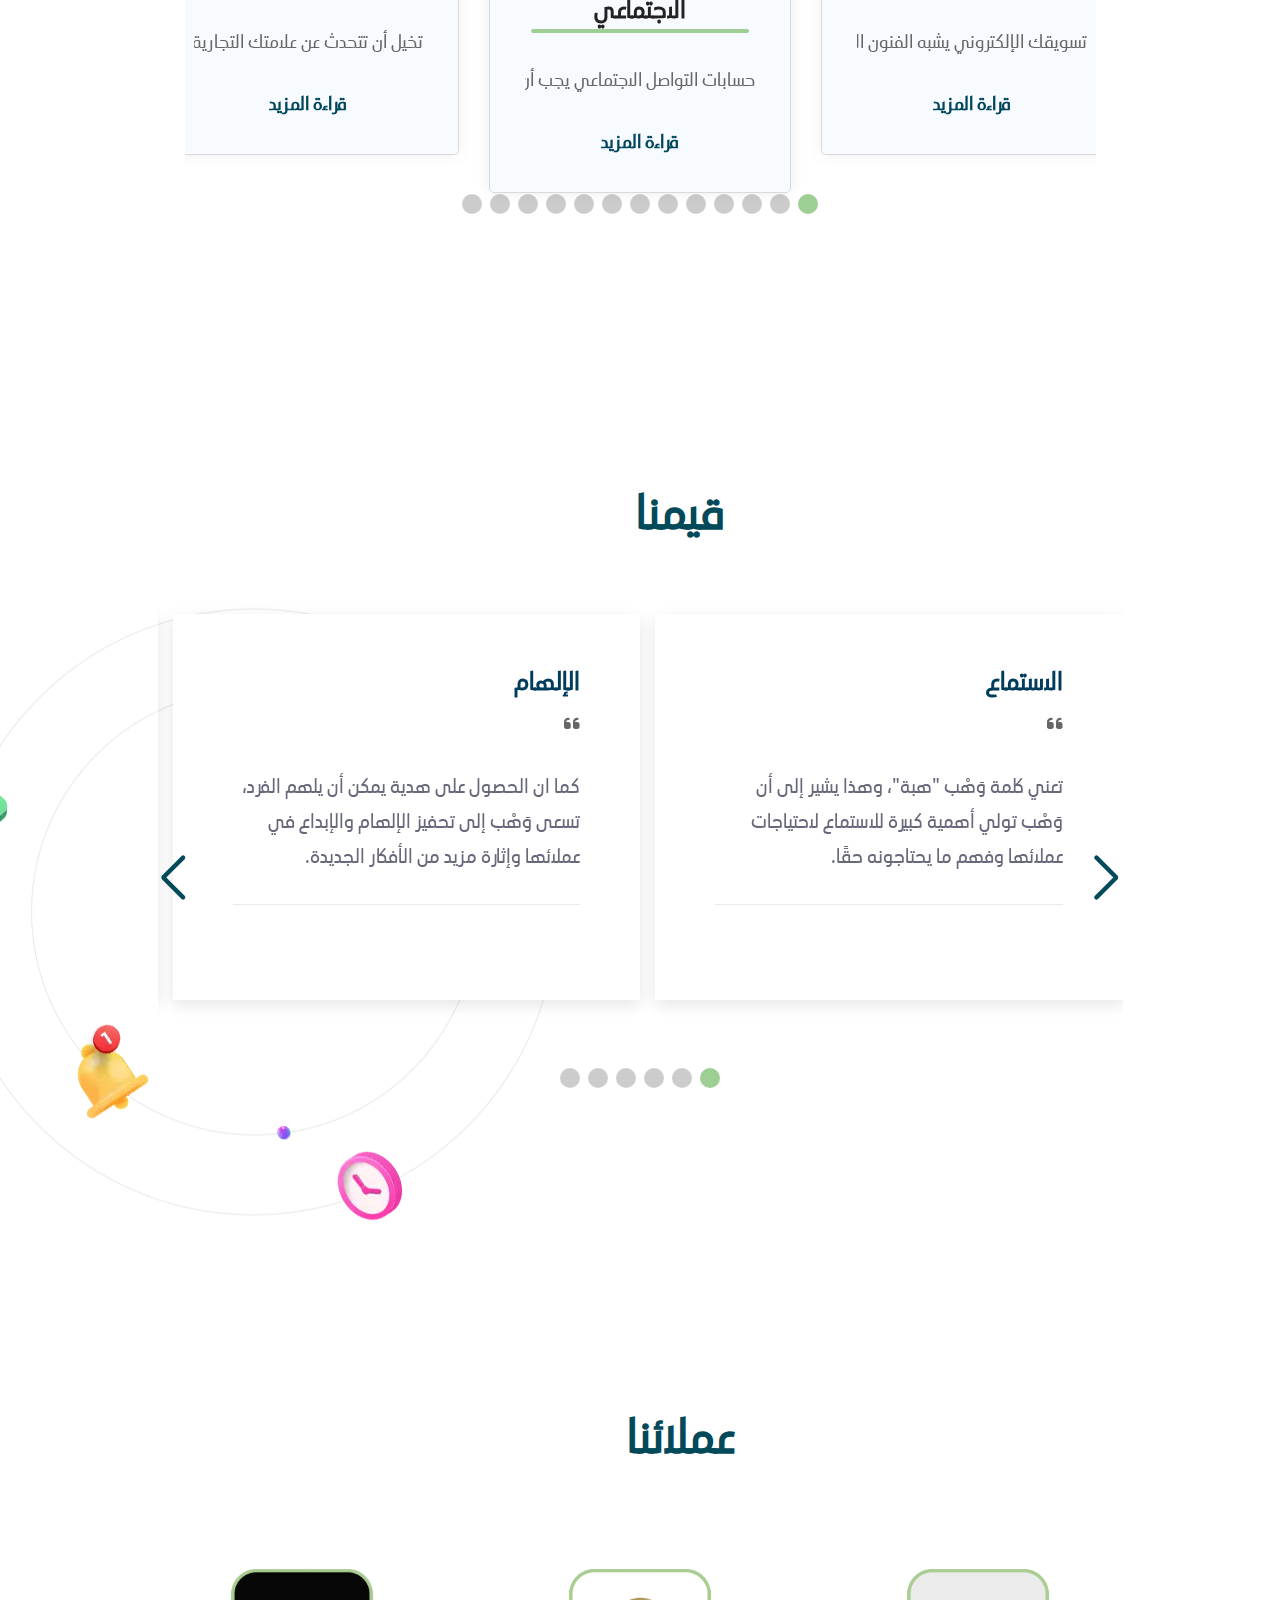
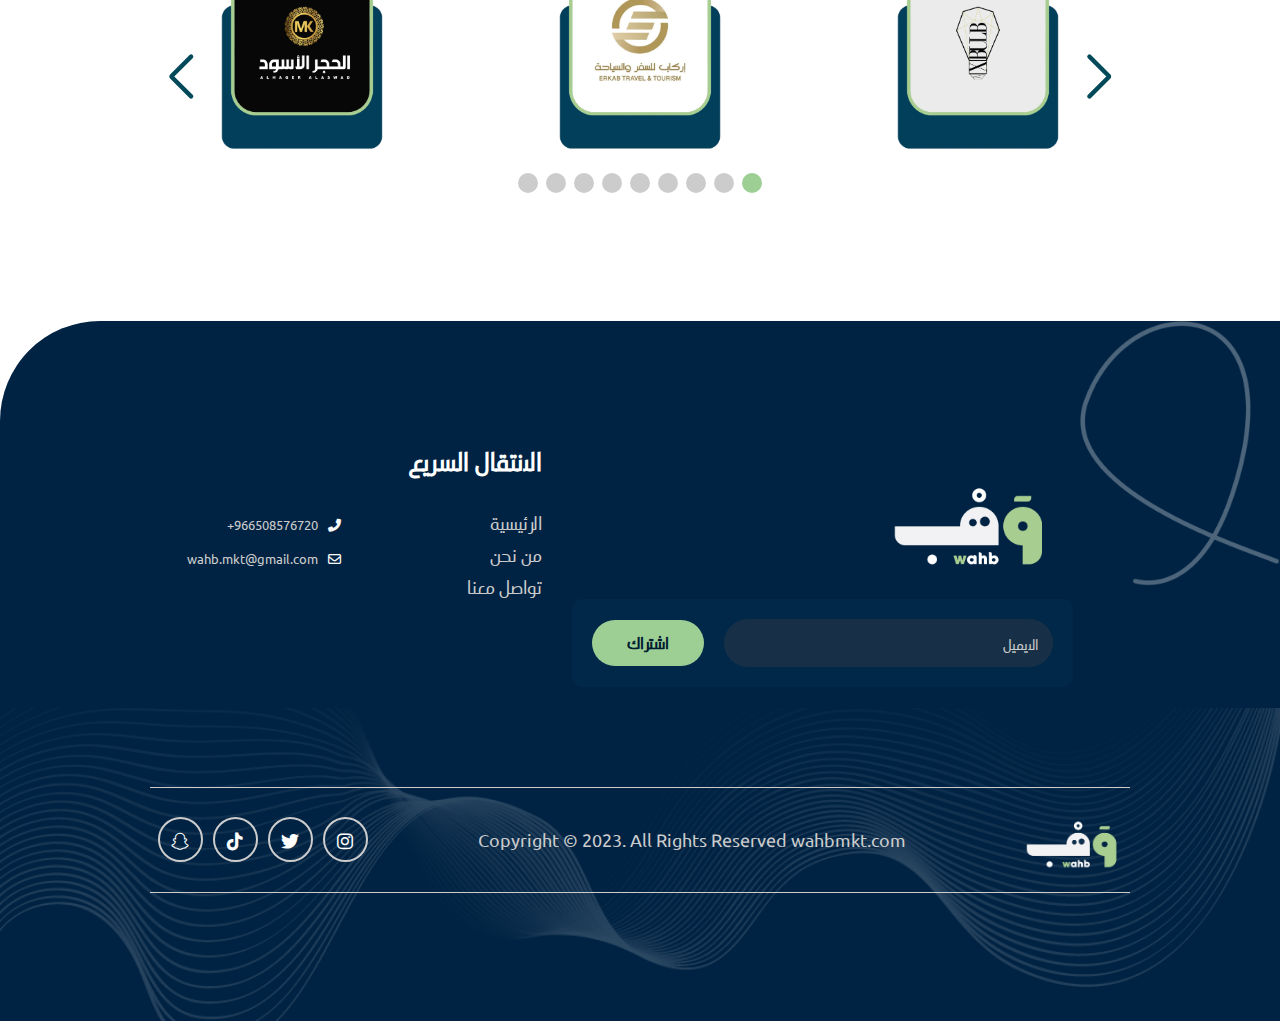
==== commit 4c2e8d22: "sss" ====
--- a/index.html
+++ b/index.html
@@ -11,7 +11,6 @@
 	
 	<meta http-equiv="x-ua-compatible" content="ie=edge">
 	<meta name="viewport" content="width=device-width, initial-scale=1, shrink-to-fit=no">
-	<link rel="icon" href="favicon.ico">
 
 	<meta 
 		name="description" 
@@ -30,7 +29,7 @@
 	<link rel="manifest" href="/site.webmanifest">
     <link href="assets/css/flaticon.css" rel="stylesheet">
 	
-	<title> وهب للخدمات التسويقية </title>
+	<title> مؤسسة وهب للخدمات التسويقية</title>
 	<!-- ========== Start Stylesheet ========== -->
 	
 	<!-- Google Tag Manager -->
@@ -41,7 +40,6 @@
 	<link href="assets/css/bootstrap.min.css" rel="stylesheet" />
 	<link href="assets/css/all.min.css" rel="stylesheet" />
 	<link href="assets/css/animate.css" rel="stylesheet" />
-	<link href="assets/css/bootstrap-icons.css" rel="stylesheet" />
 	<link href="assets/css/bsnav.min.css" rel="stylesheet" />
 	<link href="assets/css/swiper-bundle.min.css" rel="stylesheet" />
 	<link href="assets/sass/style.css" rel="stylesheet">
@@ -51,6 +49,10 @@
 	<!-- ========== End Stylesheet ========== -->
 </head>
 <style>
+	span.swiper-pagination-bullet{
+		min-width: 20px;
+		min-height: 20px;
+	}
 	.review-wpr{
 		padding-right:  50px;
 		padding-left:  50px;
@@ -115,7 +117,7 @@
 						<img src="assets/img/logo/wh.webp" ar class="logo-display" alt="thumb">
 						<img src="assets/img/logo/wh.webp" class="logo-scrolled" alt="thumb">
 					</a>
-					<button class="navbar-toggler toggler-spring"><span class="navbar-toggler-icon"><span class="bty"></span></span></button>
+					<button aria-label="nav-togller" class="navbar-toggler toggler-spring"><span class="navbar-toggler-icon"><span class="bty"></span></span></button>
 					<div class="collapse navbar-collapse justify-content-md-end">
 						<ul class="navbar-nav navbar-mobile ani ani-ul">
 							<li class="nav-item dropdown fadeup">
@@ -206,9 +208,9 @@
 				<div class="about-wpr grid-2" >
 					
 					<div class="about-right-2 pl-60 ">
-						<span class="hero-sub-title text-center text-grad mb-20" style="font-size: 3rem;margin-right: auto;
+						<h1 class="hero-sub-title text-center text-grad mb-20" style="font-size: 3rem;margin-right: auto;
 						margin-left: auto;
-						width: 100%;">من نحن</span>
+						width: 100%;">من نحن</h1>
 						<h2 class="heading-1">
 							 <span></span> 
 						</h2>
@@ -929,9 +931,9 @@
 							
 						</div>
 						<div class="subscribe-area mt-10">
-							<form>
-								<input type="text" class="input-style-4" placeholder="الايميل">
-								<button type="submit" class="btn-1 btn-circle btn-sm">اشتراك</button>
+							<form name="subscribe" id="subscribe-id">
+								<input type="text" class="input-style-4" name="email" autocomplete="email" placeholder="الايميل">
+								<button aria-label="subscribe-btn" type="submit" class="btn-1 btn-circle btn-sm">اشتراك</button>
 							</form>
 						</div>
 					</div>
@@ -979,10 +981,10 @@
 	<script src="assets/js/jquery-3.6.0.min.js"></script>
 	<!-- <script src="assets/js/bootstrap.min.js"></script> -->
 	<script src="assets/js/bsnav.min.js"></script>
-	<script src=" assets/js/wow.min.js"></script>
-	<script src=" assets/js/count-to.js"></script>
+	<!-- <script src=" assets/js/wow.min.js"></script> -->
+	<!-- <script src=" assets/js/count-to.js"></script> -->
 	<script src=" assets/js/jquery.easypiechart.js"></script>
-	<script src=" assets/js/typed.js"></script>
+	<!-- <script src=" assets/js/typed.js"></script> -->
 	<script src=" assets/js/jquery.appear.js"></script>
 	<script src=" assets/js/swiper-bundle.min.js"></script>
 	<script src="assets/js/main.js"></script>
